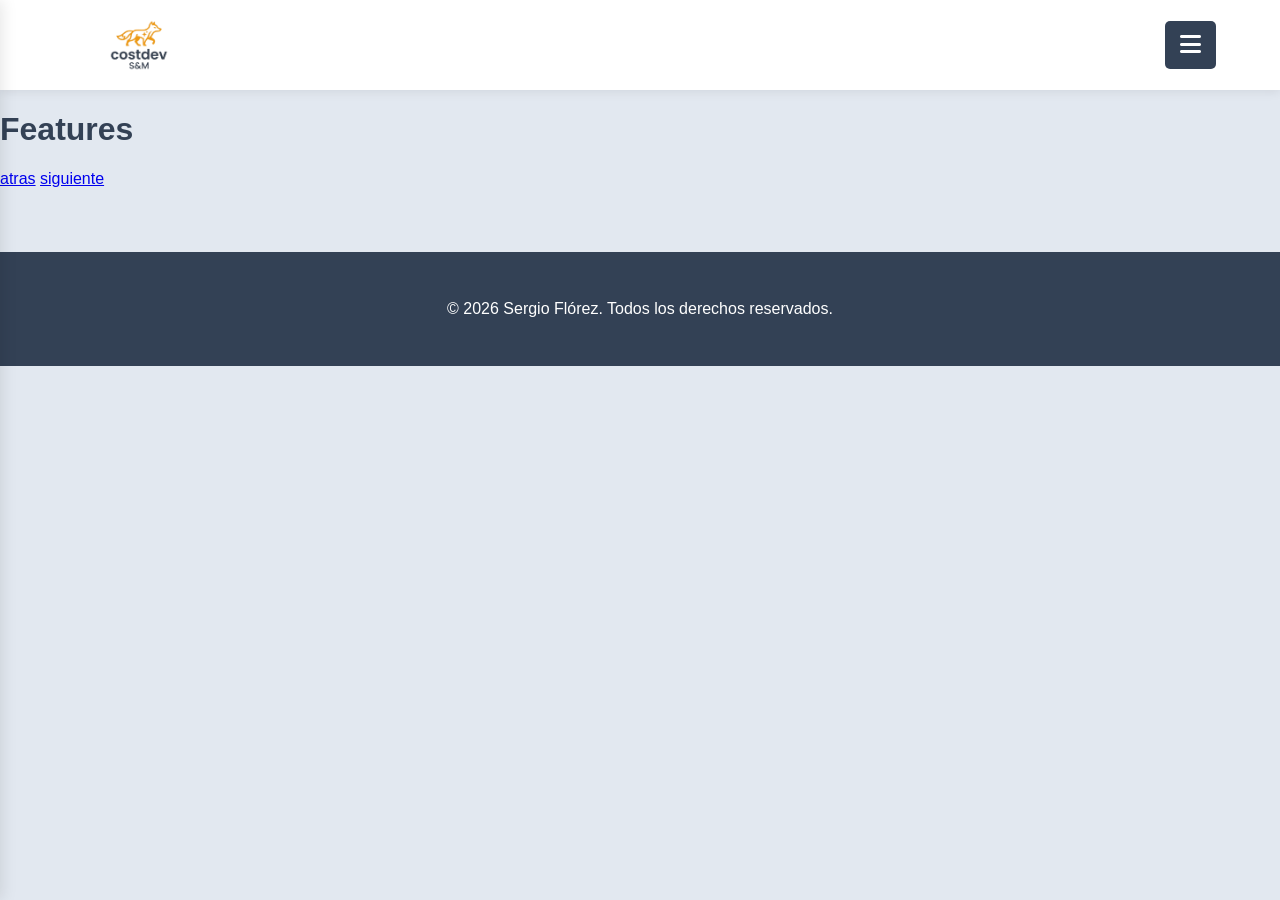
==== core-features.html @ b16a3fc7 "feat: crear estructura principal y modularizar archivos CSS" ====
<!DOCTYPE html>
<html lang="en">
<head>
    <meta charset="UTF-8">
    <meta name="viewport" content="width=device-width, initial-scale=1.0">
    <link rel="stylesheet" href="estilos/estilo.css">
    <link rel="stylesheet" href="estilos/footer.css">
    <link rel="stylesheet" href="estilos/header.css">
    <link rel="stylesheet" href="https://cdnjs.cloudflare.com/ajax/libs/font-awesome/6.5.1/css/all.min.css">
    <title>Codedev S&M</title>
</head>
<body>
    <header class="header">
       <div class="logo">
        <img src="img/logo_page-removebg.png">
       </div>
      <div class="bar-icono">
          <input type="checkbox" id="menu-toggle">
          <label for="menu-toggle" class="hamburger-button"><i class="fa-solid fa-bars"></i></label>
                <nav class="menu-content">
                    <ul>
                    <li><a href="#">Inicio</a></li>
                    <li><a href="#">Servicios</a></li>
                    <li><a href="#">Recursos</a></li>
                    <li><a href="#">Contacto</a></li>
                    </ul>
                </nav>
      </div>
    </header>

    <main class="main">

        <h1>Features</h1>
        <a href="design.html">atras</a>
        <a href="integrations.html">siguiente</a>

    </main>


    <footer class="footer">
     <div class="copyright">
           <p>© 2026 Sergio Flórez. Todos los derechos reservados.</p>
     </div>
     <div class="nav-footer">
                <nav class="menu-content-footer">
                    <ul>
                    <li><a href="#">Inicio</a></li>
                    <li><a href="#">Servicios</a></li>
                    <li><a href="#">Recursos</a></li>
                    <li><a href="#">Contacto</a></li>
                    </ul>
                </nav>
     </div>
    </footer>

</div>

    
</body>
</html>
---- estilos/estilo.css ----
:root {
    --primary-color: #F59E0B;   /* Ámbar Premium */
    --secondary-color: #F1F5FF; /* Niebla Digital */
    --background-color: #E2E8F0; /* Gris Claro */
    --text-color: #334155;      /* Azul Oscuro */
    --accent-color: #FFFFFF;    /* Blanco */
}

* {
    box-sizing: border-box;
}

body {
    margin: 0;
    padding: 0;
    font-family: 'Segoe UI', Tahoma, Geneva, Verdana, sans-serif;
    background-color: var(--background-color);
    color: var(--text-color);
}
---- estilos/footer.css ----
.footer {
    padding: 2rem;
    text-align: center;
    background: var(--text-color);
    color: white;
    margin-top: 4rem;

}
.nav-footer {
    display: none;
}
---- estilos/header.css ----
.header {
    display: grid;
    grid-template-columns: auto 1fr; /* Logo a la izquierda, icono al final */
    align-items: center;
    padding: 0 5%;
    height: 10vh;
    background-color: var(--accent-color);
    box-shadow: 0 2px 10px rgba(0,0,0,0.08);
    position: sticky;
    top: 0;
    z-index: 100;
}

.logo img {
    width: 150px;
    display: block;
}

.bar-icono {
    display: flex;
    justify-content: flex-end;
}

.hamburger-button {
    background: var(--text-color);
    color: white;
    padding: 10px 15px;
    border-radius: 5px;
    cursor: pointer;
    font-size: 1.5rem;
    transition: background 0.3s;
}

.hamburger-button:hover {
    background: var(--primary-color);
}

/* 3. Menú Lateral Oculto */
#menu-toggle { display: none; }

.menu-content {
    position: fixed;
    left: -250px; /* Escondido a la izquierda */
    top: 0;
    width: 250px;
    height: 100vh;
    background-color: var(--accent-color);
    box-shadow: 2px 0px 15px rgba(0,0,0,0.1);
    transition: left 0.3s ease;
    z-index: 99;
    padding-top: 12vh;
}

/* Mostrar menú cuando el checkbox esté activo */
#menu-toggle:checked ~ .menu-content {
    left: 0;
}

.menu-content ul { list-style: none; padding: 0; margin: 0; }
.menu-content li a {
    display: block;
    padding: 20px;
    text-decoration: none;
    color: var(--text-color);
    border-bottom: 1px solid #eee;
    font-weight: 600;
}

.menu-content li a:hover {
    background-color: var(--secondary-color);
    color: var(--primary-color);
}
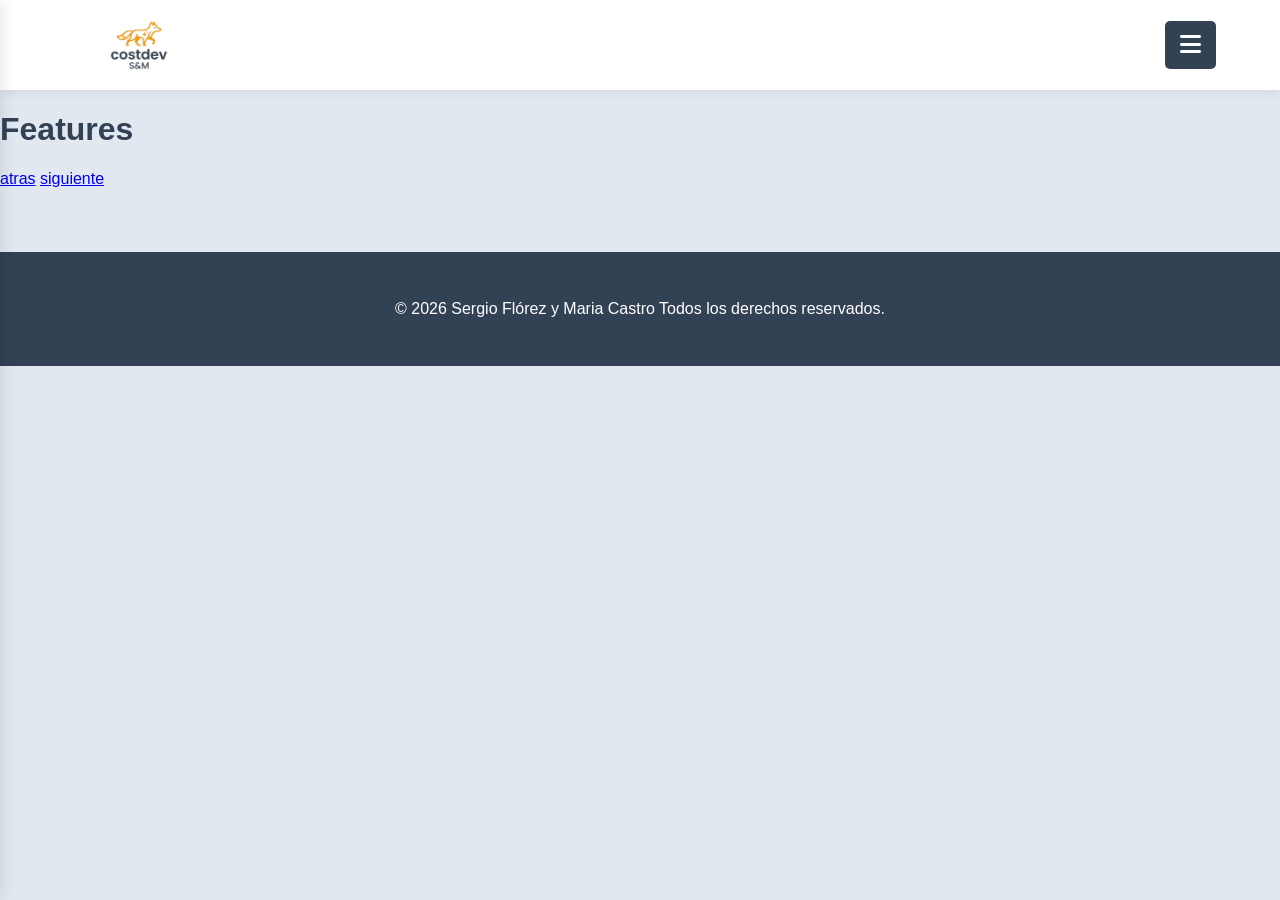
==== commit 3d89d445: "docs: :sparkles: Arreglando derechos de autor Maria" ====
--- a/core-features.html
+++ b/core-features.html
@@ -39,7 +39,7 @@
 
     <footer class="footer">
      <div class="copyright">
-           <p>© 2026 Sergio Flórez. Todos los derechos reservados.</p>
+           <p>© 2026 Sergio Flórez y Maria Castro Todos los derechos reservados.</p>
      </div>
      <div class="nav-footer">
                 <nav class="menu-content-footer">
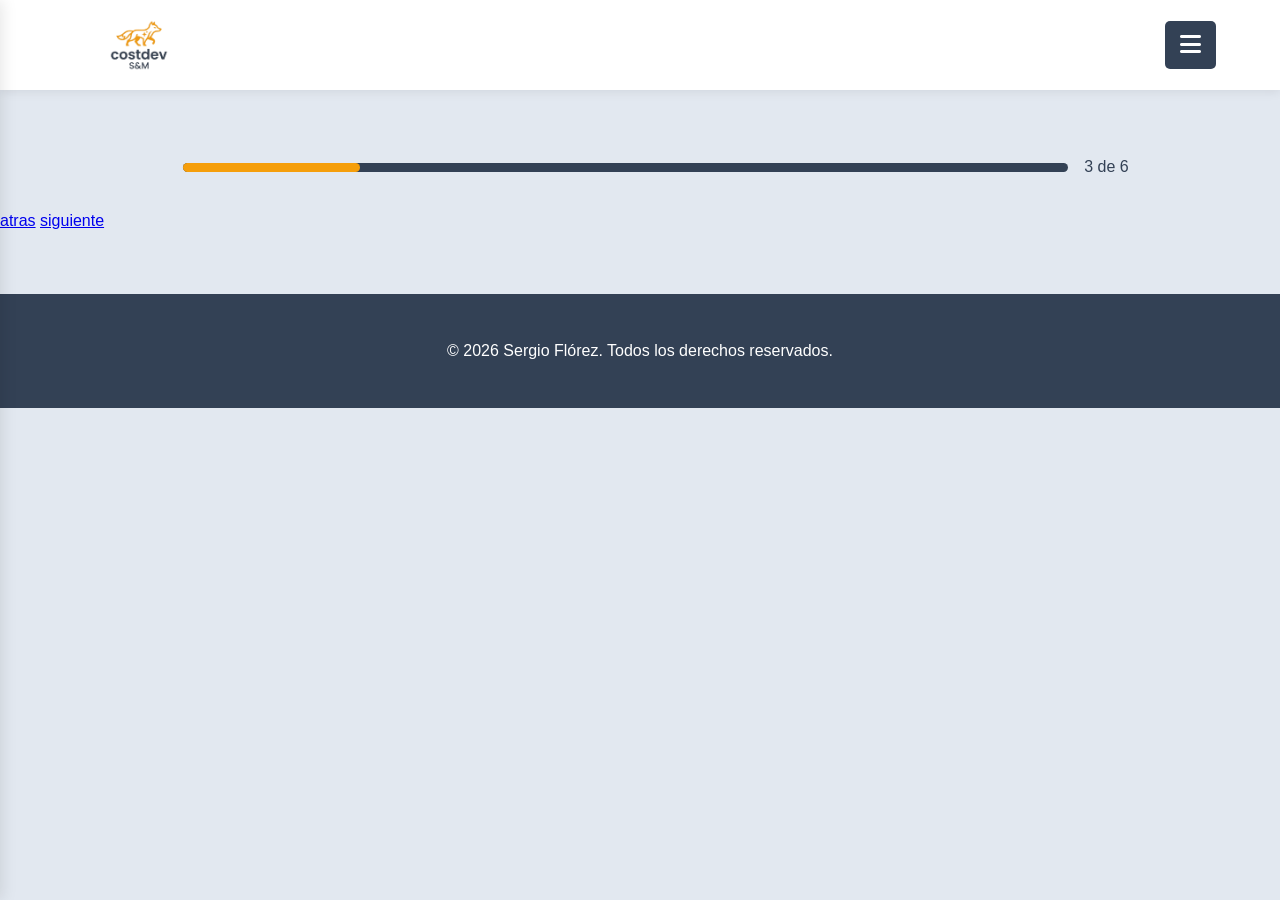
==== commit bdebd8e4: "feat:agregar barra de progresoa a todos los modulos" ====
--- a/core-features.html
+++ b/core-features.html
@@ -6,6 +6,7 @@
     <link rel="stylesheet" href="estilos/estilo.css">
     <link rel="stylesheet" href="estilos/footer.css">
     <link rel="stylesheet" href="estilos/header.css">
+    <link rel="stylesheet" href="estilos/barra-progress.css">
     <link rel="stylesheet" href="https://cdnjs.cloudflare.com/ajax/libs/font-awesome/6.5.1/css/all.min.css">
     <title>Codedev S&M</title>
 </head>
@@ -29,8 +30,15 @@
     </header>
 
     <main class="main">
+        <div class="progress-bar">
+            <div class="bar-first">
+                <div class="second-bar">
 
-        <h1>Features</h1>
+                </div>
+            </div>
+            <p>3 de 6</p>
+        </div>
+
         <a href="design.html">atras</a>
         <a href="integrations.html">siguiente</a>
 
@@ -39,7 +47,7 @@
 
     <footer class="footer">
      <div class="copyright">
-           <p>© 2026 Sergio Flórez y Maria Castro Todos los derechos reservados.</p>
+           <p>© 2026 Sergio Flórez. Todos los derechos reservados.</p>
      </div>
      <div class="nav-footer">
                 <nav class="menu-content-footer">
--- a/estilos/barra-progress.css
+++ b/estilos/barra-progress.css
@@ -0,0 +1,30 @@
+.progress-bar{
+    display: flex;
+    flex-direction: row;
+    align-items: center;
+    justify-content: center;
+    width: 100%;
+    height: 10vh;
+    background-color: var(--background-color);
+    margin-top: 2rem;
+    padding-left: 1rem;
+
+}
+.bar-first{
+    display: flex;
+    flex-direction: row;
+    align-items: start;
+    justify-content: start;
+    width: 70%;
+    height: 1vh;
+    background-color: var( --text-color);
+    margin-left: 1rem;
+    margin-right: 1rem;
+    border-radius: 50px 50px 50px 50px; 
+}
+.second-bar {
+    width: 20%;
+    height: 1vh;
+    background-color: var(--primary-color);
+    border-radius: 50px 50px 50px 50px; 
+}
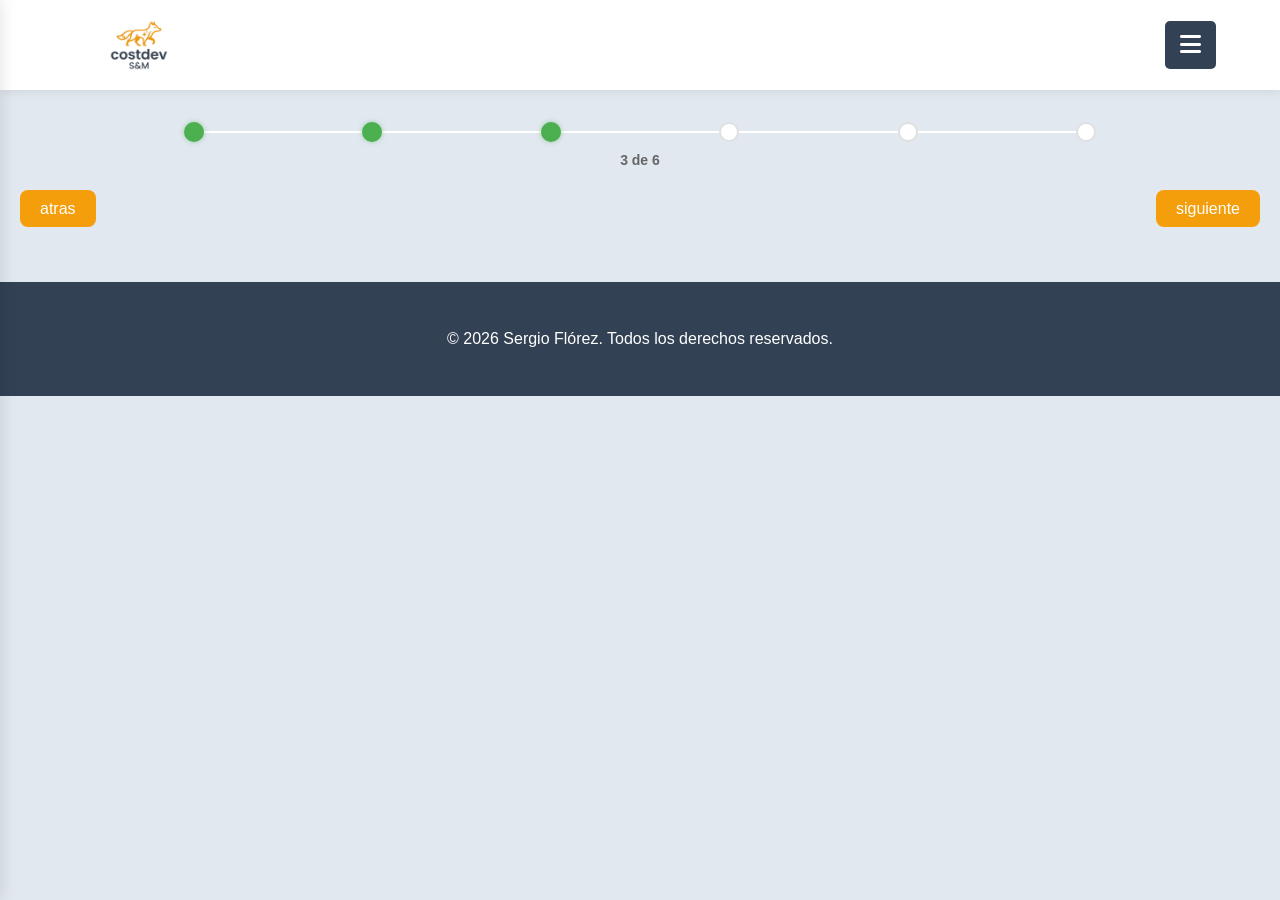
==== commit 7dca0641: "feat: agregar barra de progreso y botones de navegación reutilizables" ====
--- a/core-features.html
+++ b/core-features.html
@@ -7,6 +7,7 @@
     <link rel="stylesheet" href="estilos/footer.css">
     <link rel="stylesheet" href="estilos/header.css">
     <link rel="stylesheet" href="estilos/barra-progress.css">
+    <link rel="stylesheet" href="estilos/navigation-buttons.css">
     <link rel="stylesheet" href="https://cdnjs.cloudflare.com/ajax/libs/font-awesome/6.5.1/css/all.min.css">
     <title>Codedev S&M</title>
 </head>
@@ -30,17 +31,27 @@
     </header>
 
     <main class="main">
-        <div class="progress-bar">
-            <div class="bar-first">
-                <div class="second-bar">
+<div class="progress-container">
+    <div class="circles-row">
+        <div class="circle active"></div>
+        <div class="circle active"></div>
+        <div class="circle active"></div>
+        <div class="circle"></div>
+        <div class="circle"></div> 
+        <div class="circle"></div>        
+</div>
+    <p class="progress-text">3 de 6</p>
+</div>
 
-                </div>
-            </div>
-            <p>3 de 6</p>
-        </div>
+    <div class="navigation-buttons">
+    <div class="atras">
+                <a href="design.html">atras</a>
 
-        <a href="design.html">atras</a>
-        <a href="integrations.html">siguiente</a>
+    </div>
+    <div class="siguiente">
+            <a href="integrations.html">siguiente</a>
+    </div>
+    </div>
 
     </main>
 
--- a/estilos/estilo.css
+++ b/estilos/estilo.css
@@ -20,4 +20,14 @@
 
 
 
+.footer {
+    padding: 2rem;
+    text-align: center;
+    background: var(--text-color);
+    color: white;
+    margin-top: 4rem;
 
+}
+.nav-footer {
+    display: none;
+}
--- a/estilos/barra-progress.css
+++ b/estilos/barra-progress.css
@@ -1,30 +1,48 @@
-.progress-bar{
+.progress-container {
     display: flex;
-    flex-direction: row;
+    flex-direction: column;
     align-items: center;
-    justify-content: center;
+    gap: 10px;
+    font-family: sans-serif;
+    margin: 2rem;
+}
+
+.circles-row {
+    display: flex;
+    justify-content: space-between;
+    align-items: center;
+    width: 75%;
+    position: relative;
+}
+.circles-row::before {
+    content: '';
+    position: absolute;
+    height: 2px;
     width: 100%;
-    height: 10vh;
-    background-color: var(--background-color);
-    margin-top: 2rem;
-    padding-left: 1rem;
+    background-color: white;
+    z-index: 0;
+}
 
+.circle {
+    width: 20px;
+    height: 20px;
+    background-color: #fff;
+    border: 2px solid #e0e0e0;
+    border-radius: 50%;
+    z-index: 1;
+    transition: all 0.3s ease;
 }
-.bar-first{
-    display: flex;
-    flex-direction: row;
-    align-items: start;
-    justify-content: start;
-    width: 70%;
-    height: 1vh;
-    background-color: var( --text-color);
-    margin-left: 1rem;
-    margin-right: 1rem;
-    border-radius: 50px 50px 50px 50px; 
+
+/* Estado activo (completado) */
+.circle.active {
+    background-color: #4CAF50; /* Color verde */
+    border-color: #4CAF50;
+    box-shadow: 0 0 5px rgba(76, 175, 80, 0.5);
 }
-.second-bar {
-    width: 20%;
-    height: 1vh;
-    background-color: var(--primary-color);
-    border-radius: 50px 50px 50px 50px; 
+
+.progress-text {
+    margin: 0;
+    font-size: 14px;
+    color: #666;
+    font-weight: bold;
 }
--- a/estilos/navigation-buttons.css
+++ b/estilos/navigation-buttons.css
@@ -0,0 +1,24 @@
+.navigation-buttons{
+    display: flex;
+    justify-content: space-between;
+    align-items: center;
+    margin-top: 30px;
+    padding: 0 20px;
+}
+
+
+
+.navigation-buttons a{
+    text-decoration: none;
+    background-color:var(--primary-color);
+    color: white;
+    padding: 10px 20px;
+    border-radius: 8px;
+    font-family: Arial, sans-serif;
+    transition: 0.3s;
+}
+
+.navigation-buttons a:hover{
+    background-color:var(--primary-color);
+    transform: translateY(-2px);
+}
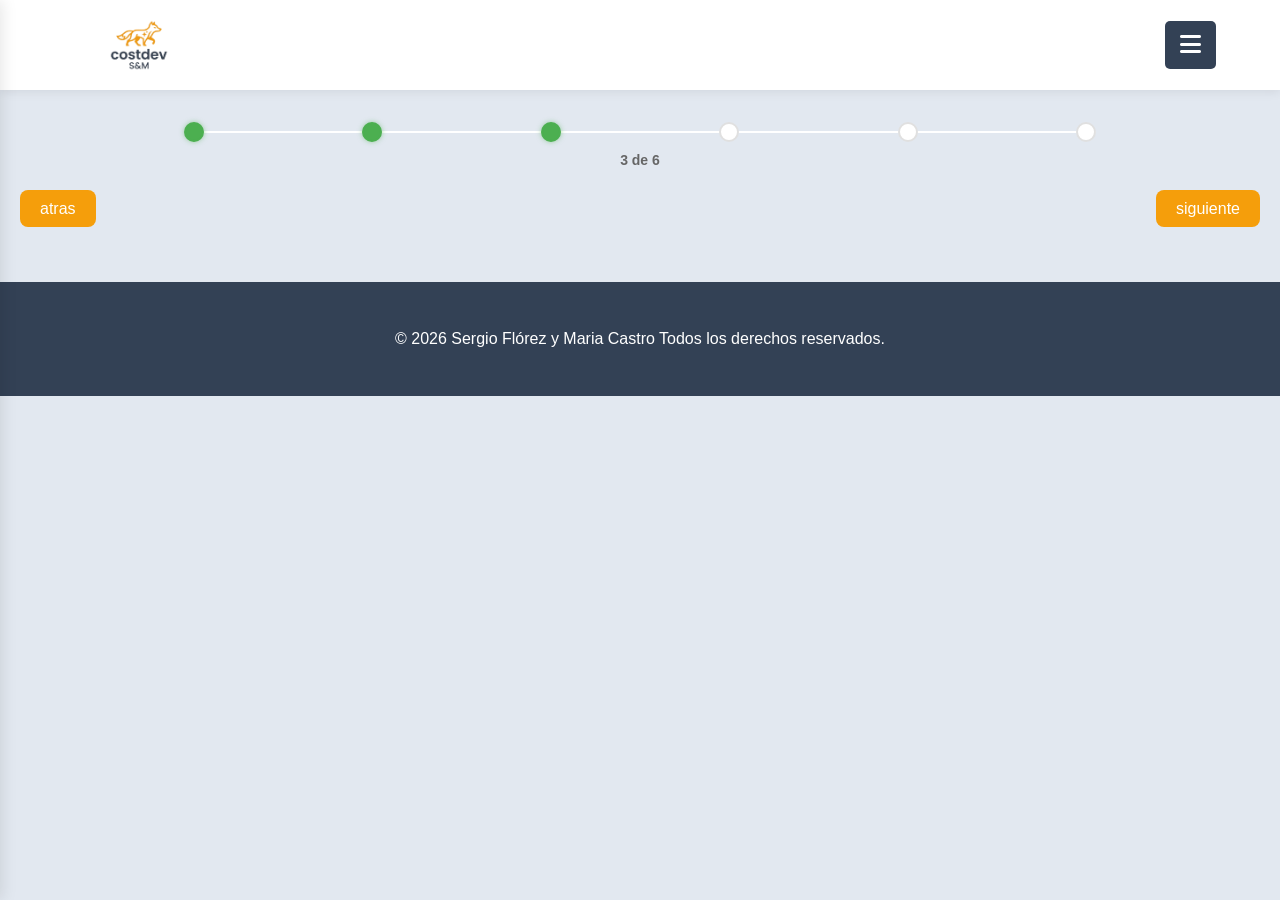
==== commit 7aa23417: "Merge branch 'main' into SERGIO" ====
--- a/core-features.html
+++ b/core-features.html
@@ -58,7 +58,7 @@
 
     <footer class="footer">
      <div class="copyright">
-           <p>© 2026 Sergio Flórez. Todos los derechos reservados.</p>
+           <p>© 2026 Sergio Flórez y Maria Castro Todos los derechos reservados.</p>
      </div>
      <div class="nav-footer">
                 <nav class="menu-content-footer">
